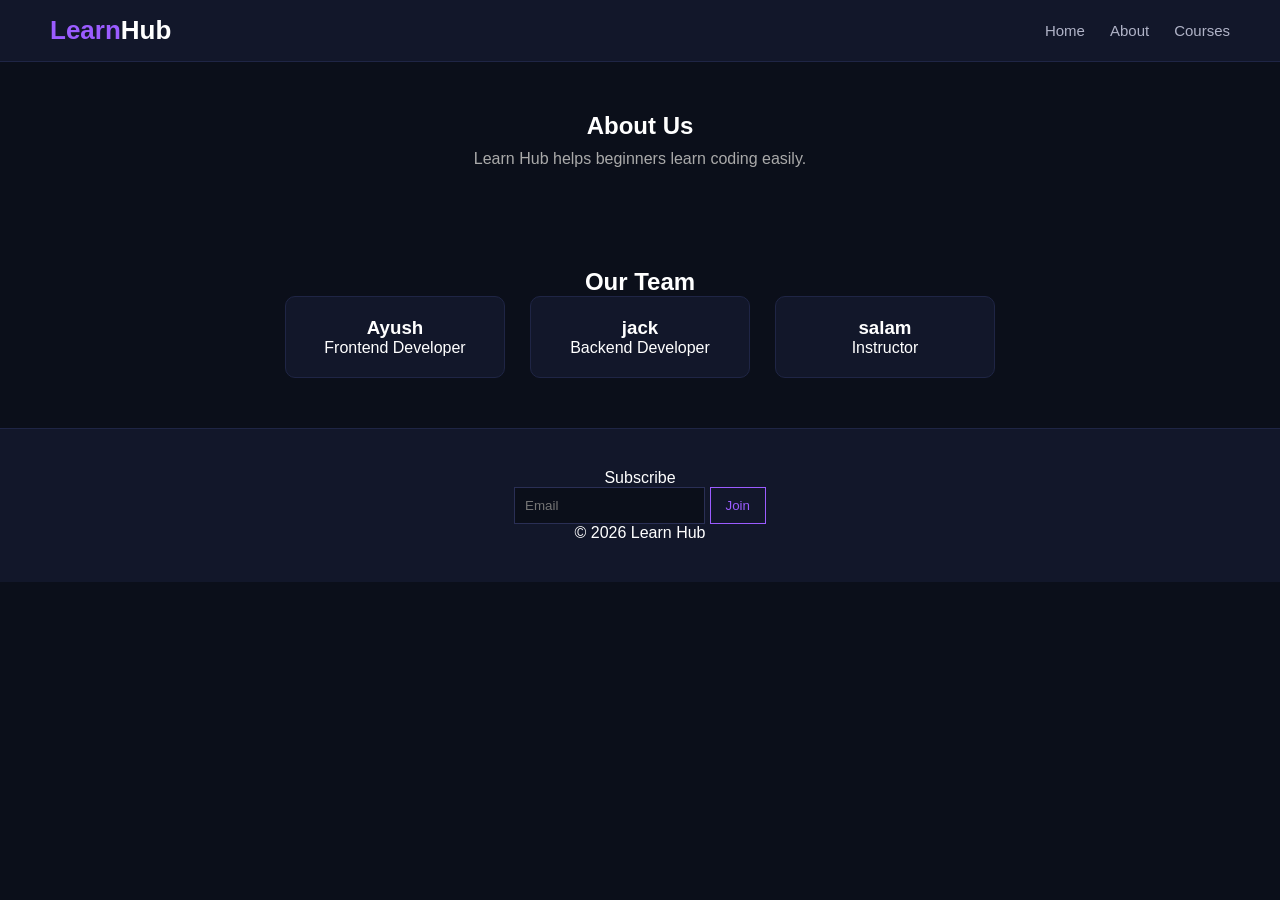
==== about.html @ d704affb "Add files via upload" ====
<!DOCTYPE html>
<html>
<head>
    <title>Learn Hub - About</title>
    <link rel="stylesheet" href="style.css">
</head>
<body>

<nav>
    <div class="logo">Learn<span>Hub</span></div>
    <ul>
        <li><a href="index.html">Home</a></li>
        <li><a href="about.html">About</a></li>
        <li><a href="courses.html">Courses</a></li>
    </ul>
</nav>

<section class="section">
    <h1>About Us</h1>
    <p style="color:#aaa; margin-top:10px;">
        Learn Hub helps beginners learn coding easily.
    </p>
</section>

<section class="section">
    <h2>Our Team</h2>
    <div class="team">
        <div class="member">
            <h3>Ayush</h3>
            <p>Frontend Developer</p>
        </div>
        <div class="member">
            <h3>jack</h3>
            <p>Backend Developer</p>
        </div>
        <div class="member">
            <h3>salam</h3>
            <p>Instructor</p>
        </div>
    </div>
</section>

<footer>
    <p>Subscribe</p>
    <div class="newsletter">
        <input type="email" placeholder="Email">
        <button>Join</button>
    </div>
    <p>© 2026 Learn Hub</p>
</footer>

</body>
</html>
---- style.css ----
/* =========================
RESET
========================= */
* {
    margin: 0;
    padding: 0;
    box-sizing: border-box;
    font-family: Arial, sans-serif;
}

/* =========================
BODY
========================= */
body {
    background-color: #0b0f1a;
    color: #ffffff;
}

/* =========================
NAVBAR
========================= */
nav {
    background: #12172a;
    padding: 15px 50px;
    display: flex;
    justify-content: space-between;
    align-items: center;
    border-bottom: 1px solid #1f2545;
}

/* LOGO */
.logo {
    font-size: 26px;
    font-weight: bold;
    color: rgb(155, 92, 255); /* Purple */
}

.logo span {
    color: #ffffff; /* White */
}

/* NAV LINKS */
nav ul {
    list-style: none;
    display: flex;
}

nav ul li {
    margin-left: 25px;
}

nav ul li a {
    text-decoration: none;
    color: #b0b3c7;
    font-size: 15px;
}

nav ul li a:hover {
    color: #9b5cff;
}

/* =========================
HERO SECTION
========================= */
.hero {
    text-align: center;
    padding: 80px 20px 30px;
}

.hero h1 {
    font-size: 55px;
    margin-bottom: 15px;
}

.hero p {
    color: #a0a4c0;
    font-size: 18px;
    margin-bottom: 25px;
}

/* BUTTON */
.btn {
    padding: 12px 25px;
    border: 1px solid #9b5cff;
    color: #9b5cff;
    text-decoration: none;
    font-size: 15px;
}

.btn:hover {
    background: #9b5cff;
    color: #ffffff;
}

/* =========================
SEARCH BOX
========================= */
.search-box {
    text-align: center;
    margin: 10px 0 30px;
}

.search-box input {
    padding: 10px;
    width: 250px;
    background: rgb(18, 23, 42);
    border: 1px solid rgb(42, 47, 85);
    color: #ffffff;
}

.search-box button {
    padding: 10px 18px;
    border: 1px solid #9b5cff;
    background: none;
    color: #9b5cff;
    cursor: pointer;
}

.search-box button:hover {
    background: #9b5cff;
    color: #ffffff;
}

/* =========================
SECTION
========================= */
.section {
    padding: 50px 20px;
    text-align: center;
}

/* =========================
CARDS
========================= */
.card-container {
    display: flex;
    justify-content: center;
    flex-wrap: wrap;
    gap: 25px;
}

.card {
    background: #12172a;
    padding: 20px;
    width: 260px;
    border-radius: 10px;
    border: 1px solid #1f2545;
    text-align: center;
}

.card:hover {
    border-color: #9b5cff;
}

/* CARD IMAGE */
.card img {
    width: 100%;
    height: 150px;
    object-fit: cover;
    border-radius: 8px;
    margin-bottom: 10px;
}

.card img:hover {
    opacity: 0.8;
}

/* TEXT */
.card h3 {
    margin-bottom: 5px;
}

.card p {
    color: #a0a4c0;
}

/* TAG (FREE) */
.tag {
    display: inline-block;
    background: #9b5cff;
    color: #ffffff;
    font-size: 12px;
    padding: 3px 8px;
    border-radius: 5px;
    margin-bottom: 5px;
}

/* RATING */
.rating {
    color: gold;
    font-size: 14px;
    margin-top: 5px;
}

/* CARD BUTTON */
.card a {
    display: inline-block;
    margin-top: 12px;
    padding: 6px 12px;
    border: 1px solid #9b5cff;
    color: #9b5cff;
    text-decoration: none;
}

.card a:hover {
    background: #9b5cff;
    color: #ffffff;
}

/* =========================
STATS
========================= */
.stats {
    display: flex;
    justify-content: center;
    gap: 60px;
    margin-top: 20px;
    flex-wrap: wrap; /* important for balance */
}

.stat h2 {
    color: rgb(155, 92, 255);
    font-size: 28px;
}

.stat p {
    color: rgb(160, 164, 192);
}

/* =========================
TEAM
========================= */
.team {
    display: flex;
    justify-content: center;
    gap: 25px;
    flex-wrap: wrap;
}

.member {
    background: #12172a;
    padding: 20px;
    width: 220px;
    border-radius: 10px;
    border: 1px solid #1f2545;
}

.member:hover {
    border-color: #9b5cff;
}

/* =========================
FOOTER
========================= */
footer {
    background: #12172a;
    text-align: center;
    padding: 40px;
    border-top: 1px solid #1f2545;
}

/* NEWSLETTER */
.newsletter input {
    padding: 10px;
    background: #0b0f1a;
    border: 1px solid #2a2f55;
    color: #ffffff;
}

.newsletter button {
    padding: 10px 15px;
    border: 1px solid #9b5cff;
    background: none;
    color: #9b5cff;
    cursor: pointer;
}

.newsletter button:hover {
    background: #9b5cff;
    color: #ffffff;
}
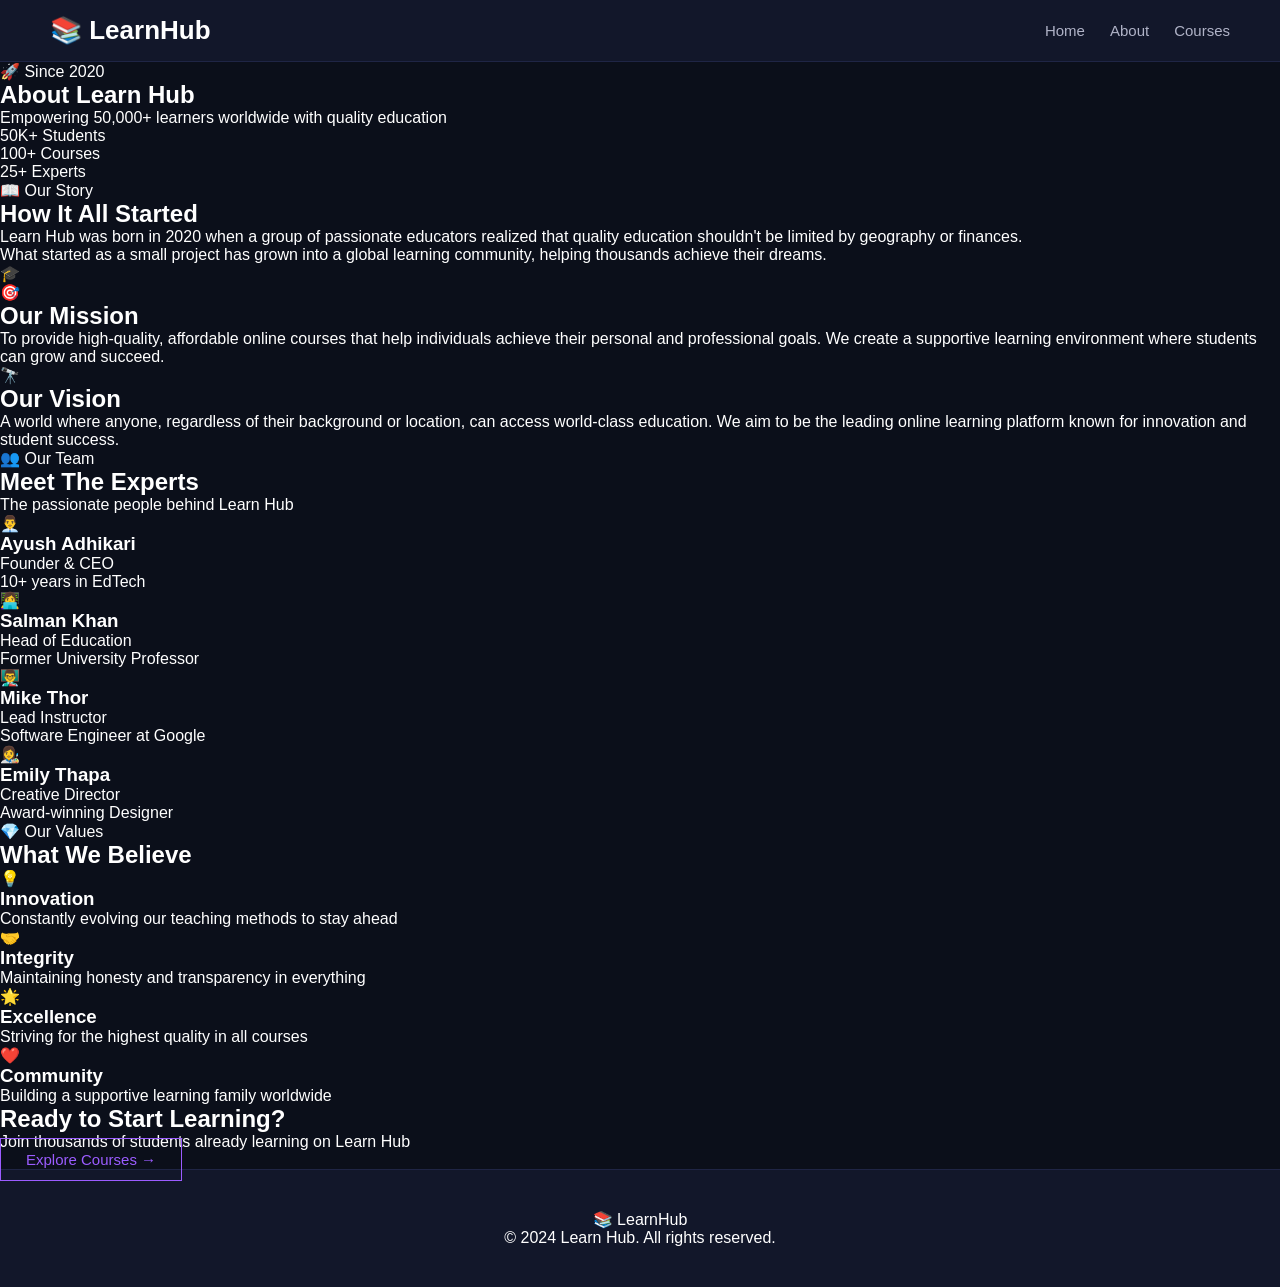
==== commit 3f9b19fa: "Update about.html" ====
--- a/about.html
+++ b/about.html
@@ -1,53 +1,160 @@
 <!DOCTYPE html>
-<html>
+<html lang="en">
 <head>
+    <meta charset="UTF-8">
+    <meta name="viewport" content="width=device-width, initial-scale=1.0">
     <title>Learn Hub - About</title>
     <link rel="stylesheet" href="style.css">
 </head>
 <body>
+    <!-- Navigation -->
+    <nav class="navbar">
+        <div class="logo">
+            <span class="logo-icon">📚</span>
+            <span class="logo-text">Learn<span class="highlight">Hub</span></span>
+        </div>
+        <ul class="nav-links">
+            <li><a href="index.html">Home</a></li>
+            <li><a href="about.html" class="active">About</a></li>
+            <li><a href="courses.html">Courses</a></li>
+        </ul>
+    </nav>
 
-<nav>
-    <div class="logo">Learn<span>Hub</span></div>
-    <ul>
-        <li><a href="index.html">Home</a></li>
-        <li><a href="about.html">About</a></li>
-        <li><a href="courses.html">Courses</a></li>
-    </ul>
-</nav>
+    <!-- About Hero -->
+    <section class="about-hero">
+        <span class="hero-badge">🚀 Since 2020</span>
+        <h1>About <span class="highlight">Learn Hub</span></h1>
+        <p>Empowering 50,000+ learners worldwide with quality education</p>
+        <div class="hero-stats">
+            <div class="hero-stat">
+                <span class="stat-number">50K+</span>
+                <span class="stat-label">Students</span>
+            </div>
+            <div class="hero-stat">
+                <span class="stat-number">100+</span>
+                <span class="stat-label">Courses</span>
+            </div>
+            <div class="hero-stat">
+                <span class="stat-number">25+</span>
+                <span class="stat-label">Experts</span>
+            </div>
+        </div>
+    </section>
 
-<section class="section">
-    <h1>About Us</h1>
-    <p style="color:#aaa; margin-top:10px;">
-        Learn Hub helps beginners learn coding easily.
-    </p>
-</section>
+    <!-- Story Section -->
+    <section class="story-section">
+        <div class="story-content">
+            <div class="story-text">
+                <span class="section-badge">📖 Our Story</span>
+                <h2>How It All <span class="highlight">Started</span></h2>
+                <p>Learn Hub was born in 2020 when a group of passionate educators realized that quality education shouldn't be limited by geography or finances.</p>
+                <p>What started as a small project has grown into a global learning community, helping thousands achieve their dreams.</p>
+            </div>
+            <div class="story-image">
+                <div class="image-box">
+                    <span>🎓</span>
+                </div>
+            </div>
+        </div>
+    </section>
 
-<section class="section">
-    <h2>Our Team</h2>
-    <div class="team">
-        <div class="member">
-            <h3>Ayush</h3>
-            <p>Frontend Developer</p>
+    <!-- Mission & Vision -->
+    <section class="mission-section">
+        <div class="mission-container">
+            <div class="mission-card">
+                <div class="card-icon">🎯</div>
+                <h2>Our Mission</h2>
+                <p>To provide high-quality, affordable online courses that help individuals achieve their personal and professional goals. We create a supportive learning environment where students can grow and succeed.</p>
+            </div>
+            <div class="mission-card">
+                <div class="card-icon">🔭</div>
+                <h2>Our Vision</h2>
+                <p>A world where anyone, regardless of their background or location, can access world-class education. We aim to be the leading online learning platform known for innovation and student success.</p>
+            </div>
         </div>
-        <div class="member">
-            <h3>jack</h3>
-            <p>Backend Developer</p>
+    </section>
+
+    <!-- Team Section -->
+    <section class="team-section">
+        <span class="section-badge">👥 Our Team</span>
+        <h2 class="section-title">Meet The <span class="highlight">Experts</span></h2>
+        <p class="section-subtitle">The passionate people behind Learn Hub</p>
+        
+        <div class="team-container">
+            <div class="team-card">
+                <div class="team-avatar">👨‍💼</div>
+                <h3>Ayush Adhikari</h3>
+                <p class="role">Founder & CEO</p>
+                <p class="bio">10+ years in EdTech</p>
+            </div>
+            <div class="team-card">
+                <div class="team-avatar">👩‍💻</div>
+                <h3>Salman Khan</h3>
+                <p class="role">Head of Education</p>
+                <p class="bio">Former University Professor</p>
+            </div>
+            <div class="team-card">
+                <div class="team-avatar">👨‍🏫</div>
+                <h3>Mike Thor</h3>
+                <p class="role">Lead Instructor</p>
+                <p class="bio">Software Engineer at Google</p>
+            </div>
+            <div class="team-card">
+                <div class="team-avatar">👩‍🎨</div>
+                <h3>Emily Thapa</h3>
+                <p class="role">Creative Director</p>
+                <p class="bio">Award-winning Designer</p>
+            </div>
         </div>
-        <div class="member">
-            <h3>salam</h3>
-            <p>Instructor</p>
+    </section>
+
+    <!-- Values Section -->
+    <section class="values-section">
+        <span class="section-badge">💎 Our Values</span>
+        <h2 class="section-title">What We <span class="highlight">Believe</span></h2>
+        
+        <div class="values-container">
+            <div class="value-item">
+                <div class="value-icon">💡</div>
+                <h3>Innovation</h3>
+                <p>Constantly evolving our teaching methods to stay ahead</p>
+            </div>
+            <div class="value-item">
+                <div class="value-icon">🤝</div>
+                <h3>Integrity</h3>
+                <p>Maintaining honesty and transparency in everything</p>
+            </div>
+            <div class="value-item">
+                <div class="value-icon">🌟</div>
+                <h3>Excellence</h3>
+                <p>Striving for the highest quality in all courses</p>
+            </div>
+            <div class="value-item">
+                <div class="value-icon">❤️</div>
+                <h3>Community</h3>
+                <p>Building a supportive learning family worldwide</p>
+            </div>
         </div>
-    </div>
-</section>
+    </section>
 
-<footer>
-    <p>Subscribe</p>
-    <div class="newsletter">
-        <input type="email" placeholder="Email">
-        <button>Join</button>
-    </div>
-    <p>© 2026 Learn Hub</p>
-</footer>
+    <!-- CTA Section -->
+    <section class="cta-section">
+        <div class="cta-content">
+            <h2>Ready to Start <span class="highlight">Learning?</span></h2>
+            <p>Join thousands of students already learning on Learn Hub</p>
+            <a href="courses.html" class="btn">Explore Courses →</a>
+        </div>
+    </section>
 
+    <!-- Footer -->
+    <footer class="footer">
+        <div class="footer-content">
+            <div class="footer-logo">
+                <span class="logo-icon">📚</span>
+                <span class="logo-text">Learn<span class="highlight">Hub</span></span>
+            </div>
+            <p>© 2024 Learn Hub. All rights reserved.</p>
+        </div>
+    </footer>
 </body>
-</html>+</html>
